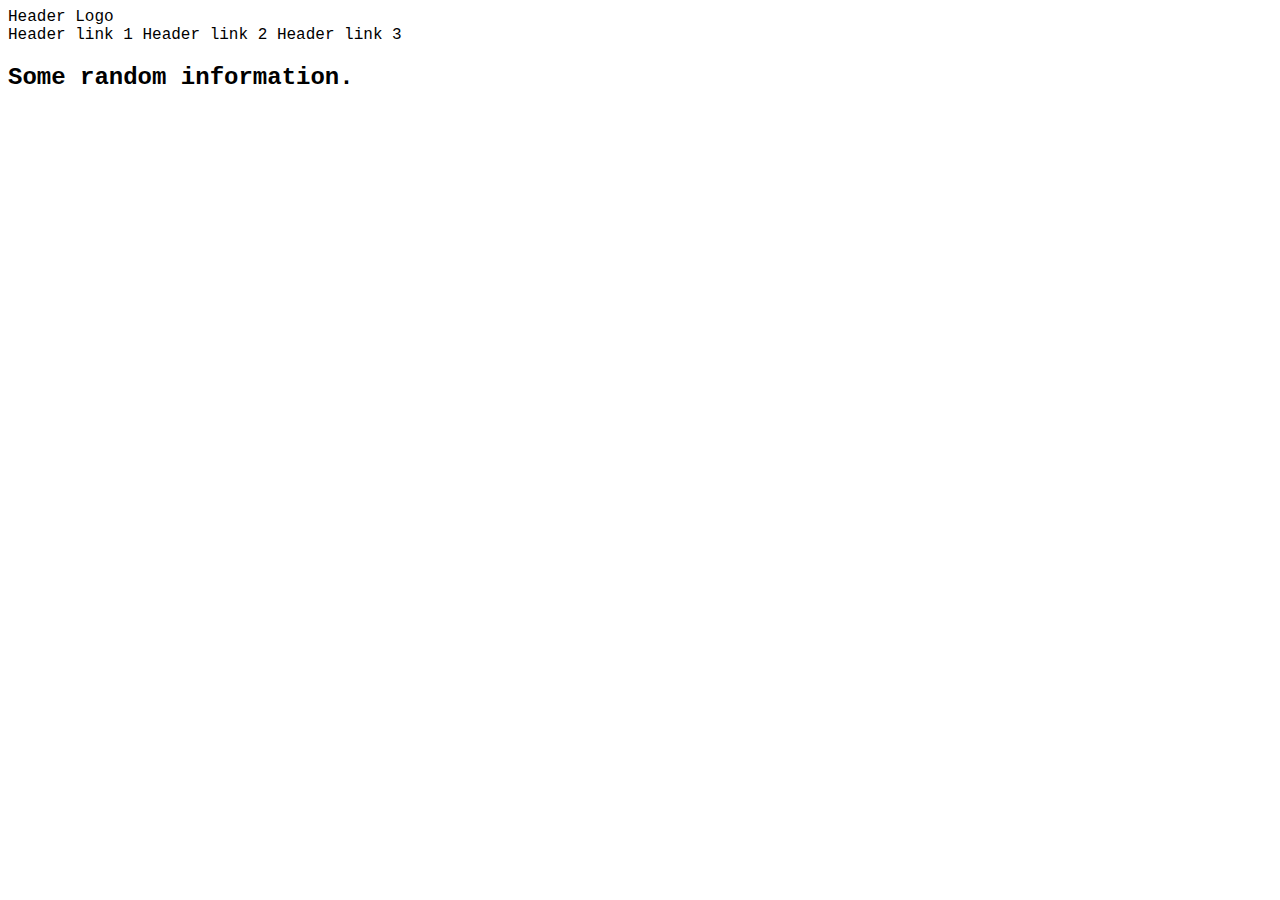
==== index.html @ c63613c1 "add backgrond color to stylesheet" ====
<!DOCTYPE html>
<html lang="en">
  <head>
    <meta charset="UTF-8">
    <meta http-equiv="X-UA-Compatible" content="IE=edge">
    <meta name="viewport" content="width=device-width, initial-scale=1.0">
    <title>Information</title>
    <link rel="stylesheet" href="style.css">
  </head>
  <body>
    <div class="header">
        <div class="header-logo">Header Logo</div>
        <div class="header-links"> 
            <a>Header link 1</a> 
            <a>Header link 2</a>
            <a>Header link 3</a>
        </div>
    </div>
    <div class="big-box-1">
        <h2>Some random information.</h2>
        <div class="gallery">

        </div>
    </div>

    <div class="big-box-2">

    </div>

    <div class="big-box-3">

    </div>

    <div class="big-box-4">

    </div>

    <div class="bottom-banner"> 
        
    </div>
  </body>
---- style.css ----
body   {
    font-family: 'Courier New', Courier, monospace;
}
.header .bottom-banner {
    background-color: #1F2937;
}
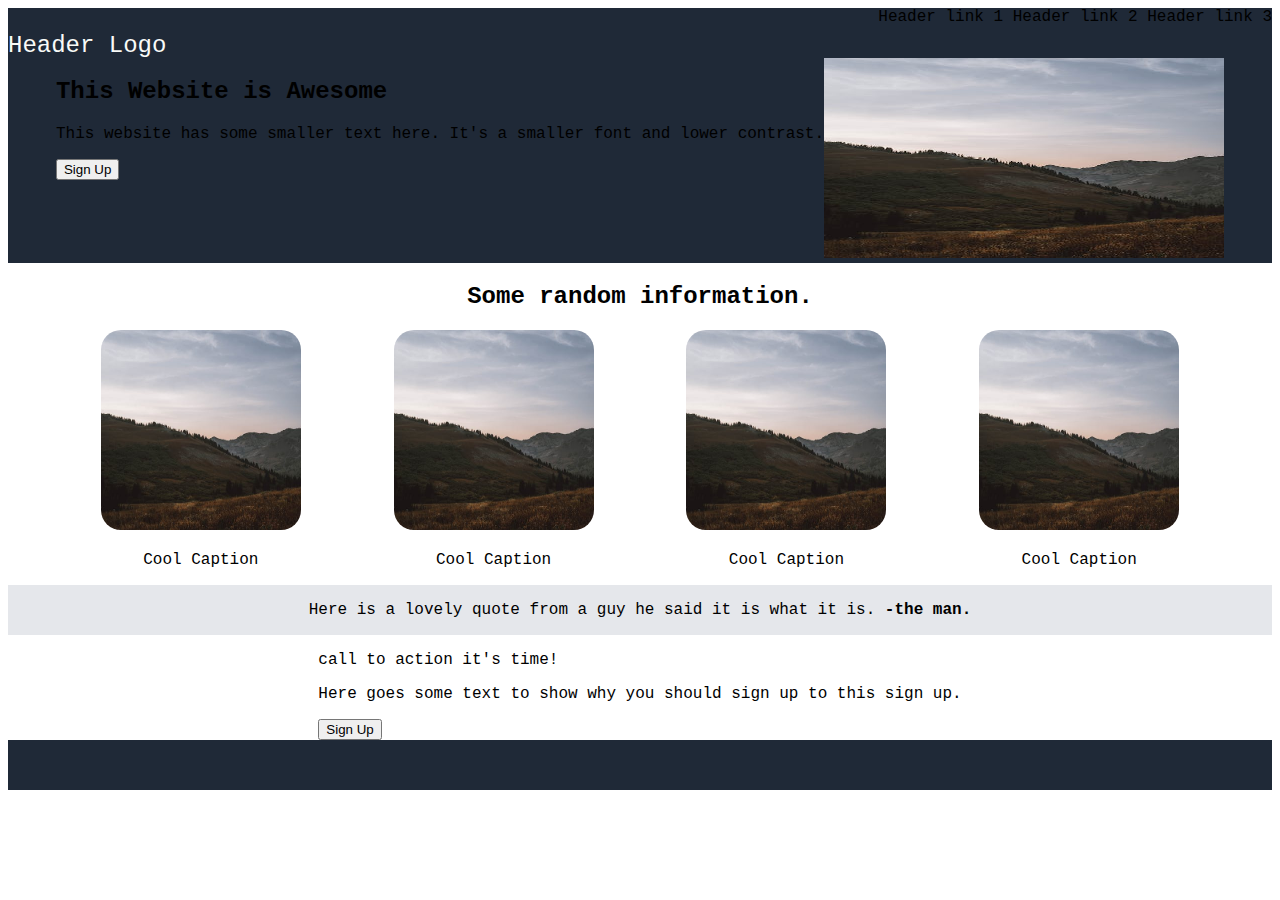
==== commit fcd093dd: "add staged index.html and style.css" ====
--- a/index.html
+++ b/index.html
@@ -9,30 +9,60 @@
   </head>
   <body>
     <div class="header">
-        <div class="header-logo">Header Logo</div>
-        <div class="header-links"> 
-            <a>Header link 1</a> 
-            <a>Header link 2</a>
-            <a>Header link 3</a>
+        <P class="header-logo">Header Logo</P>
+        <div>
+          <a>Header link 1</a>
+          <a>Header link 2</a>
+          <a>Header link 3</a>
         </div>
+      
     </div>
     <div class="big-box-1">
-        <h2>Some random information.</h2>
-        <div class="gallery">
-
+        <div>
+          <h2>This Website is Awesome</h2>
+          <p>This website has some smaller text here. It's a smaller font and lower contrast.</p>
+          <button>Sign Up</button>
         </div>
+        <div><img class="placeholder" src= "images/pexels-photo-6665218.jpeg" alt="rolling hills"> </img> </div>
     </div>
 
     <div class="big-box-2">
-
+      <h2>Some random information.</h2>
+      <div class="gallery">
+        <div> 
+          <img src="images/pexels-photo-6665218.jpeg" alt="test image"></img>
+          <span><p>Cool Caption</p></span>
+        </div>
+        <div> 
+         <img src="images/pexels-photo-6665218.jpeg" alt="test image"></img>
+          <span><p>Cool Caption</p></span>
+        </div>
+        <div> 
+          <img src="images/pexels-photo-6665218.jpeg" alt="test image"></img>
+          <span><p>Cool Caption</p></span>
+        </div>
+        <div> 
+          <img src="images/pexels-photo-6665218.jpeg" alt="test image"></img>
+          <span><p>Cool Caption</p></span>
+        </div>
+      </div>
     </div>
 
     <div class="big-box-3">
+      <blockquote>
+        Here is a lovely quote from a guy he said it is what it is.
+        <span><strong>-the man.</strong></span>
+      </blockquote>
 
     </div>
 
     <div class="big-box-4">
-
+      <div class="bluebox">
+        <div> <p>call to action it's time! </p>
+              <p>Here goes some text to show why you should sign up to this sign up.</p>
+        </div>
+        <span><button>Sign Up</button></span>
+      </div>
     </div>
 
     <div class="bottom-banner"> 
--- a/style.css
+++ b/style.css
@@ -1,6 +1,78 @@
 body   {
     font-family: 'Courier New', Courier, monospace;
 }
-.header .bottom-banner {
+.header, .bottom-banner {
     background-color: #1F2937;
+    height:50px;
+    display:flex;
+    margin:0px;
+    
+}
+
+.big-box-1 {
+    background-color: #1F2937;
+    display:flex;
+    flex-grow: 1 1 auto;
+    margin:0px;
+    justify-content: center;
+}
+
+.header h2 {
+    font-size: 48px;
+    font-weight: bolder;
+    color: #F9FAF8;
+}
+
+.header-logo {
+    font-size: 24px;
+    color: #F9FAF8;
+}
+
+.header {
+
+    display: flex;
+    flex: 1 1 auto;
+    justify-content: space-between;
+    font-size: 18px 
+    font-color: #E5E7EB;
+}
+
+.placeholder {
+    height: 200px;
+    width:400px;
+}
+
+.gallery {
+    display: flex;
+    flex: 1 1 auto;
+    justify-content: space-evenly;
+        
+}
+
+.big-box-3 {
+    background-color: #E5E7EB;
+    Height:50px;
+    display:flex;
+    justify-content: center;
+}
+
+
+.gallery img {
+    height: 200px;
+    width: 200px;
+    border: 5px;
+    border-color: blue;
+    border-radius: 20px;
+}
+.gallery span p {
+    text-align: center;
+}
+
+.big-box-2 h2 {
+    text-align: center;
+}
+.big-box-4 {
+    display:flex;
+    justify-content:center;
+    flex-flow: wrap;
 }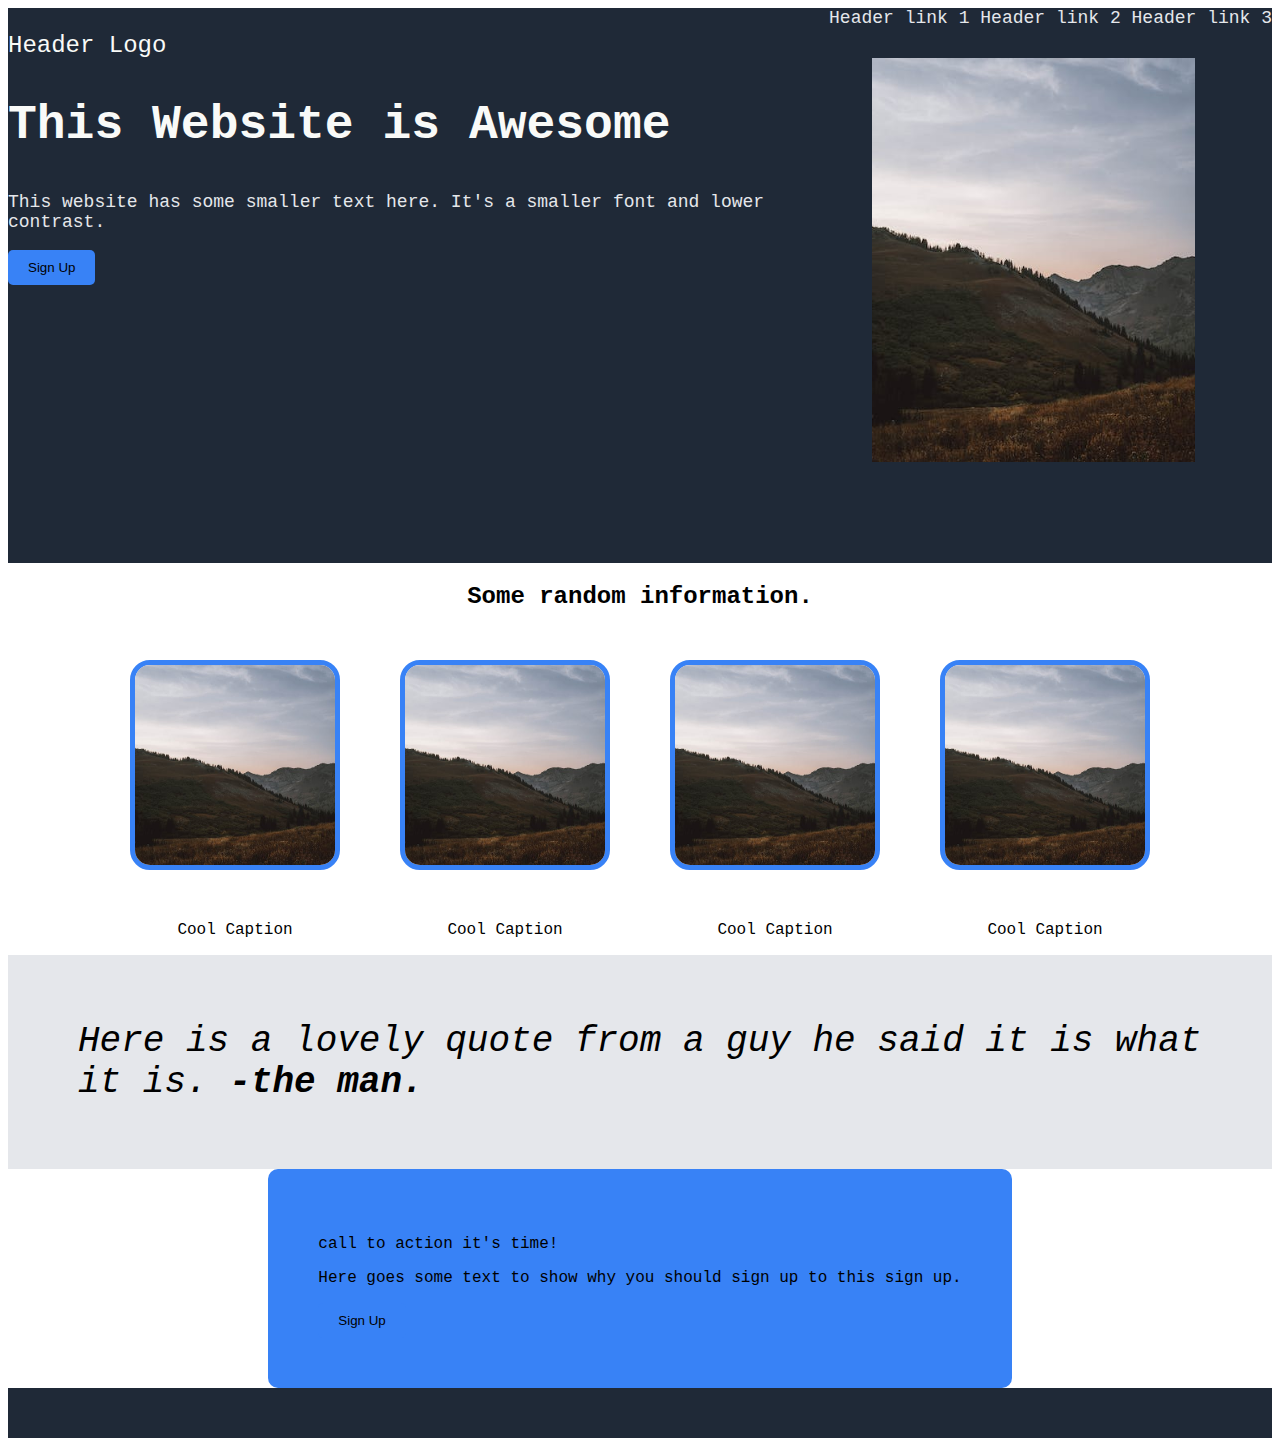
==== commit 0af9999d: "add fonts sizing and formatting" ====
--- a/index.html
+++ b/index.html
@@ -18,7 +18,7 @@
       
     </div>
     <div class="big-box-1">
-        <div>
+        <div class="left-big-box">
           <h2>This Website is Awesome</h2>
           <p>This website has some smaller text here. It's a smaller font and lower contrast.</p>
           <button>Sign Up</button>
@@ -61,7 +61,7 @@
         <div> <p>call to action it's time! </p>
               <p>Here goes some text to show why you should sign up to this sign up.</p>
         </div>
-        <span><button>Sign Up</button></span>
+        <span><button class="bordered-button">Sign Up</button></span>
       </div>
     </div>
 
--- a/style.css
+++ b/style.css
@@ -6,18 +6,36 @@
     height:50px;
     display:flex;
     margin:0px;
+    font-size: 18px;
+    color: #E5E7EB;
     
 }
 
 .big-box-1 {
     background-color: #1F2937;
     display:flex;
-    flex-grow: 1 1 auto;
-    margin:0px;
     justify-content: center;
+    font-size: 18px;
+    color: #E5E7EB;
+    
+}
+
+.big-box-1 > * {
+    flex: 0 1 auto;
+}
+
+.placeholder {
+    width: auto;
+    height:80%;
 }
 
 .header h2 {
+    font-size: 24px;
+    font-weight: bolder;
+    color: #F9FAF8;
+}
+
+.big-box-1 h2 {
     font-size: 48px;
     font-weight: bolder;
     color: #F9FAF8;
@@ -33,25 +51,21 @@
     display: flex;
     flex: 1 1 auto;
     justify-content: space-between;
-    font-size: 18px 
-    font-color: #E5E7EB;
+    font-size: 18px;
+    color: #E5E7EB;
 }
 
-.placeholder {
-    height: 200px;
-    width:400px;
-}
+
 
 .gallery {
     display: flex;
     flex: 1 1 auto;
-    justify-content: space-evenly;
-        
+    justify-content: center;        
 }
 
 .big-box-3 {
     background-color: #E5E7EB;
-    Height:50px;
+    Height: auto;
     display:flex;
     justify-content: center;
 }
@@ -61,8 +75,10 @@
     height: 200px;
     width: 200px;
     border: 5px;
-    border-color: blue;
+    border-style: solid;
+    border-color: #3882F6;
     border-radius: 20px;
+    margin: 30px;
 }
 .gallery span p {
     text-align: center;
@@ -75,4 +91,30 @@
     display:flex;
     justify-content:center;
     flex-flow: wrap;
+}
+
+.bluebox {
+    background-color: #3882F6;
+    padding: 50px;
+    border-radius: 10px;
+}
+
+button {
+    background-color: #3882F6;
+    padding: 10px 20px 10px 20px;
+    border-radius: 5px;
+    border-style: none;
+}
+
+.bordered-button {
+
+    border: 3px;
+    border-color:#E5E7EB;
+}
+
+blockquote {
+    font-size: 36px;
+    font-style: italic;
+    color: 1F2937;
+    padding: 30px;
 }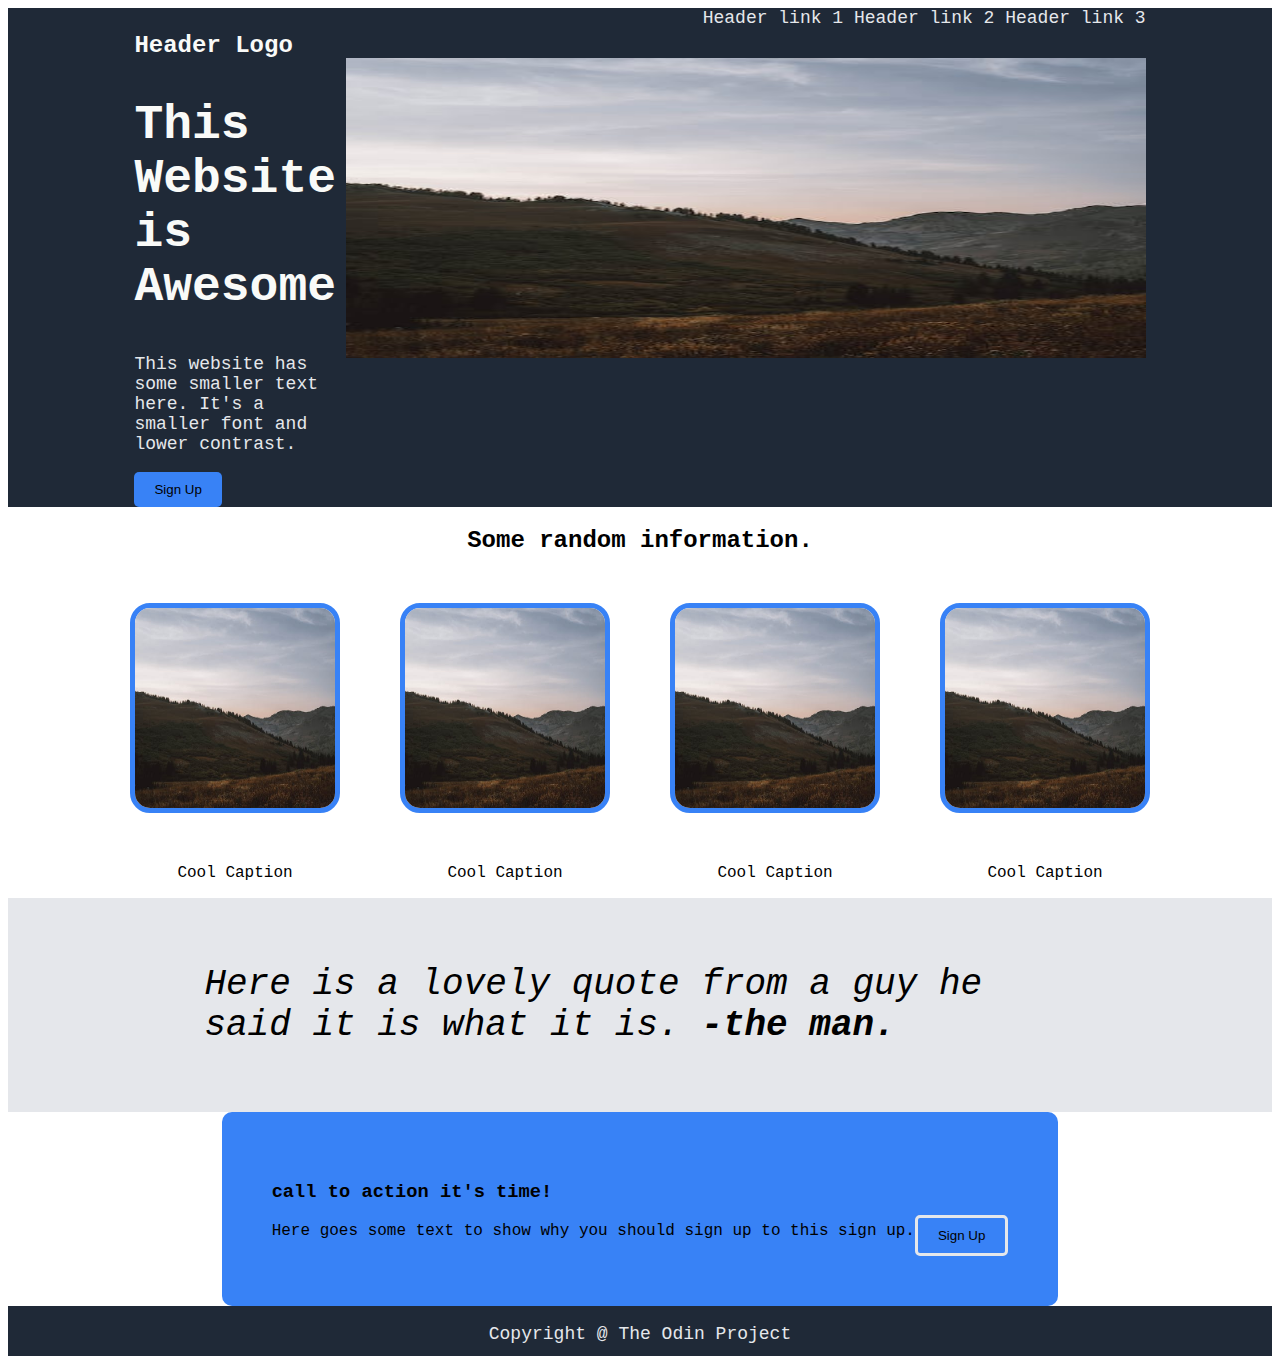
==== commit eb80334d: "format page" ====
--- a/index.html
+++ b/index.html
@@ -9,7 +9,7 @@
   </head>
   <body>
     <div class="header">
-        <P class="header-logo">Header Logo</P>
+        <p class="header-logo">Header Logo</p>
         <div>
           <a>Header link 1</a>
           <a>Header link 2</a>
@@ -58,14 +58,17 @@
 
     <div class="big-box-4">
       <div class="bluebox">
-        <div> <p>call to action it's time! </p>
+        
+        <div> 
+              <h3> call to action it's time!  </h3>
               <p>Here goes some text to show why you should sign up to this sign up.</p>
         </div>
-        <span><button class="bordered-button">Sign Up</button></span>
+        <div><button id="bordered-button">Sign Up</button></div>
       </div>
     </div>
 
     <div class="bottom-banner"> 
+      <p> Copyright @ The Odin Project </p>
         
     </div>
   </body>--- a/style.css
+++ b/style.css
@@ -8,6 +8,9 @@
     margin:0px;
     font-size: 18px;
     color: #E5E7EB;
+    padding-left: 10%;
+    padding-right: 10%;
+    align-items: flex-start;
     
 }
 
@@ -17,19 +20,22 @@
     justify-content: center;
     font-size: 18px;
     color: #E5E7EB;
+    padding-left: 10%;
+    padding-right: 10%;
+
     
 }
 
 .big-box-1 > * {
-    flex: 0 1 auto;
+    flex: 1 1 auto;
 }
 
 .placeholder {
-    width: auto;
-    height:80%;
+    width: 800px;
+    height:300px;
 }
 
-.header h2 {
+.header-logo {
     font-size: 24px;
     font-weight: bolder;
     color: #F9FAF8;
@@ -97,6 +103,9 @@
     background-color: #3882F6;
     padding: 50px;
     border-radius: 10px;
+    display:flex;
+    flex-flow: wrap;
+    align-items: flex-end;
 }
 
 button {
@@ -106,15 +115,27 @@
     border-style: none;
 }
 
-.bordered-button {
+#bordered-button {
 
     border: 3px;
+    border-style: solid;
     border-color:#E5E7EB;
 }
+
+.big-box-3 {
+    padding-left: 10%;
+    padding-right: 10%;
+}
+
 
 blockquote {
     font-size: 36px;
     font-style: italic;
     color: 1F2937;
     padding: 30px;
+}
+
+.bottom-banner {
+    text-align: center;
+    justify-content: center;
 }